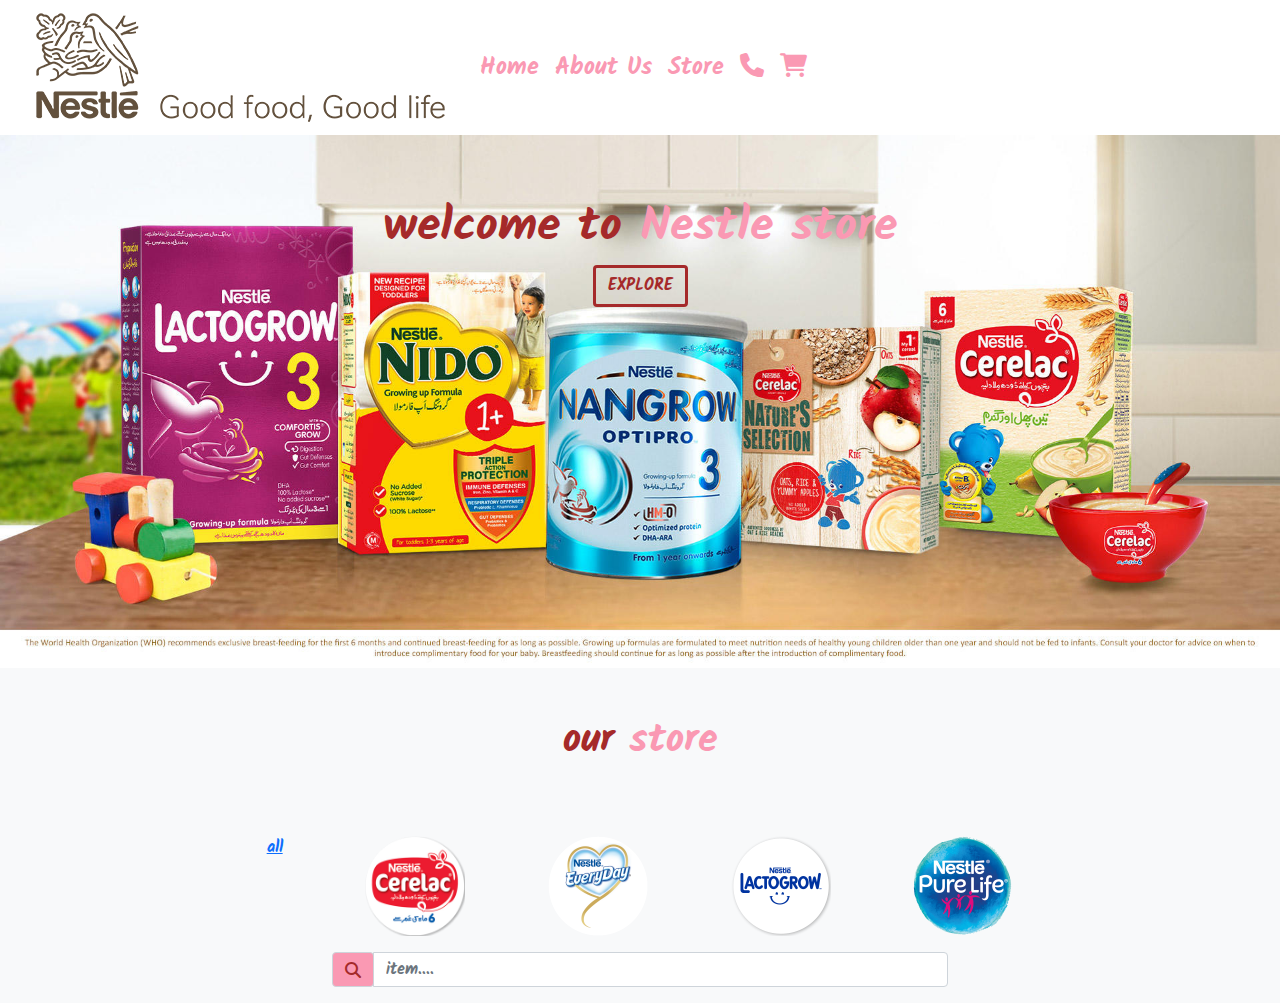
==== index.html @ f638a2ce "first commit" ====
<!DOCTYPE html>
<html lang="en">

<head>
    <meta charset="UTF-8">
    <meta http-equiv="X-UA-Compatible" content="IE=edge">
    <meta name="viewport" content="width=device-width, initial-scale=1.0">


    <!-- bootstrap css link -->
    <link rel="stylesheet" href="css/bootstrap.min.css">

    <!-- fontawesome link -->
    <link rel="stylesheet" href="css/all.min.css">
    <link rel="stylesheet" href="css/fontawesome.min.css">

    <!-- my css link -->
    <link rel="stylesheet" href="css/style.css">

    <title>Nestle</title>
</head>

<body>

    <!-- header starts -->
    <header>
        <!-- navbar starts -->
        <div>
            <div class="navbar navbar-expand-lg px-4">
                <div class="container-fluid">
                    <a class="navbar-brand" href="#"><img src="images/logo.png" alt=""></a>
                    <button class="navbar-toggler" type="button" data-bs-toggle="collapse" data-bs-target="#mynav"
                        aria-controls="mynav" aria-expanded="false" aria-label="Toggle navigation">
                        <span class="navbar-toggler-icon"><i class="fas fa-bars"></i></span>
                    </button>
                    <div class="collapse navbar-collapse" id="mynav">
                        <div class="navbar-nav">
                            <a class="nav-link active" aria-current="page" href="index.html">Home</a>
                            <a class="nav-link" href="about.html">About Us</a>
                            <a class="nav-link" href="store.html">Store</a>
                            <div class="contact d-lg-flex">
                                <a class="nav-link" href="contact.html"><i class="fa-solid fa-phone"></i></a>
                                <a class="nav-link" href="cart.html"><i
                                        class="fa-sharp fa-solid fa-cart-shopping"></i></a>
                            </div>
                        </div>

                    </div>
                </div>
            </div>
            </div>
        </nav>
        <!-- navbar ends -->

        <!-- banner starts -->


        <div class=" container-fluid banner text-center d-lg-block">
            <div class="col-12">
                <img src="images/banner.jpg" alt="" width="100%" height="100%">
            </div>
            <div class="banner-content d-lg-block d-sm-none ">
                <h1 class="display-5 pt-5">welcome to <span class="banner-text ">Nestle store</span></h1>
                <a href="store.html" class="btn text-uppercase">explore</a>
            </div>
            <div class="banner-content d-lg-none d-sm-block small">
                <h1 class="display-5 pt-5">welcome to <span class="banner-text ">Nestle store</span></h1>
                <a href="store.html" class="btn text-uppercase">explore</a>
            </div>
        </div>


        <!-- banner ends -->
    </header>
    <!-- header ends -->
    <!-- store section starts -->
    <div class="container-fluid store bg-light">
        <div class="row py-5 text-center">
            <h1>our <span id="store_title">store</span> </h1>
        </div>
        <!-- filter logos start -->
        <div class="row">
            <div class="col-lg-8 col-md-3 col-sm-2 mx-auto d-flex justify-content-around my-2 sortBtn flex-wrap">
                <a href="#" class="m-2" data-filter="all">
                    all</a>
                <a href="#" class="filter m-2" data-filter="cakes"><img src="images/nestle-cerelac-brand-logo-v4.png"
                        width="100px" alt=""></a>
                <a href="#" class="filter m-2" data-filter="cupcakes"><img src="images/everyday-new-logo.png"
                        width="100px" alt=""> </a>
                <a href="#" class="filter m-2" data-filter="sweets"><img src="images/LACTOGROW_400x400.png"
                        width="100px" alt=""> </a>
                <a href="#" class="filter m-2" data-filter="doughnuts"><img src="images/pure-life-logo-round.png"
                        width="100px" alt=""></a>
            </div>
        </div>
        <!-- filter logos end -->

        <div class="row search bar">

            <div class="col-10 mx-auto col-md-6">
                <form>
                    <div class="input-group mb-3">
                        <div class="input-group-prepend ">
                            <span class="input-group-text search-box" id="search-icon"><i
                                    class="fas fa-search"></i></span>
                        </div>
                        <input type="text" class="form-control" placeholder='item....' id="search-item">
                    </div>

                </form>
            </div>
        </div>



    <script src="js/bootstrap.min.js"></script>
    <script src="js/app.js"></script>
</body>

</html>
---- css/style.css ----
@font-face {
    font-family: myfont;
    src: url(../fonts/Kalam/Kalam-Bold.ttf);
}
body{
    font-family: myfont;
}
:root {
    --mainPink: #fa99b3;
    --mainYellow: rgb(249, 228, 148);
    --mainWhite: #fff;
    --mainBrown: brown;
    --yellowTrans: rgba(249, 228, 148, 0.5);
    --mainGrey: rgb(238, 238, 238);
  }

/* navbar */

.navbar{
    font-size: 1.5rem;
}
.navbar-nav a{
    color: var(--mainPink);
}
.navbar-nav a:hover{
    color: red;
}
.navbar-toggler{
    color: var(--mainPink);
}
/* banner */

.banner{
    margin: 0px;
    padding: 0px;
    position: relative;
    width: 100%;
}
.banner-content{
    color: white;
    position: absolute;
    top: 3%;
    width: 100%;
}
.banner-content h1{
    color: var(--mainBrown);
}
.banner-text{
    color: var(--mainPink);
}
.btn{
    color: var(--mainBrown);
    border: 0.2rem solid var(--mainBrown);

}
.btn:hover{
    color: var(--mainPink);
    background-color: var(--mainBrown);
}
.small h1 {
    color: blue;
}


/* store section */
.store h1{
    color: var(--mainBrown);
}
#store_title{
    color: var(--mainPink);
}
.search-box{
    color: var(--mainBrown);
    background-color: var(--mainPink);
    height: 35px;
}
.form-control{
    height: 35px;
}
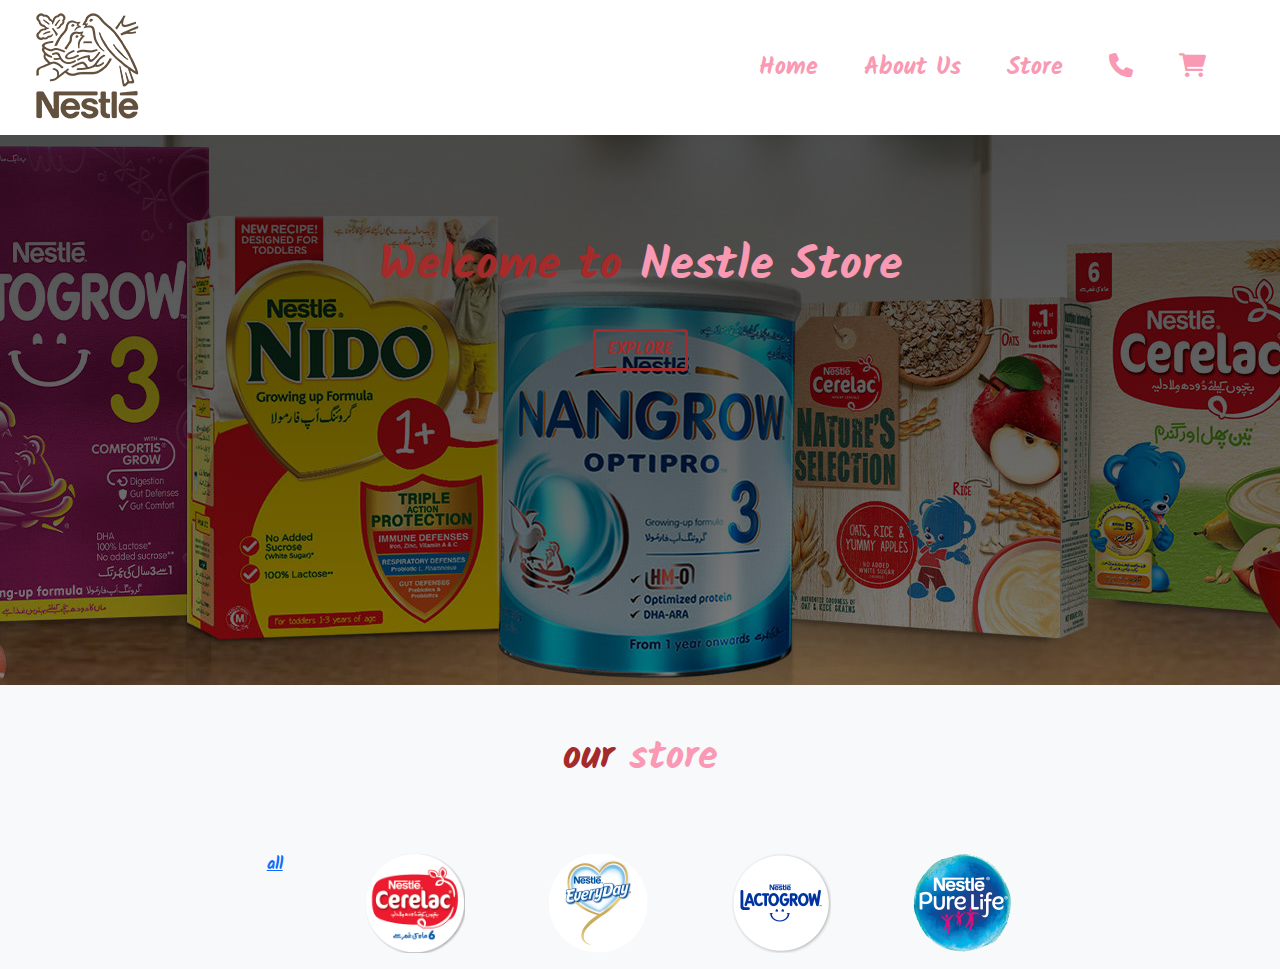
==== commit 5995aaf3: "commitchange" ====
--- a/index.html
+++ b/index.html
@@ -25,7 +25,7 @@
     <!-- header starts -->
     <header>
         <!-- navbar starts -->
-        <div>
+        <div >
             <div class="navbar navbar-expand-lg px-4">
                 <div class="container-fluid">
                     <a class="navbar-brand" href="#"><img src="images/logo.png" alt=""></a>
@@ -34,11 +34,11 @@
                         <span class="navbar-toggler-icon"><i class="fas fa-bars"></i></span>
                     </button>
                     <div class="collapse navbar-collapse" id="mynav">
-                        <div class="navbar-nav">
+                        <div class="navbar-nav linkhead" >
                             <a class="nav-link active" aria-current="page" href="index.html">Home</a>
-                            <a class="nav-link" href="about.html">About Us</a>
+                            <a class="nav-link"  href="about.html">About Us</a>
                             <a class="nav-link" href="store.html">Store</a>
-                            <div class="contact d-lg-flex">
+                            <div class="contact d-lg-flex "  >
                                 <a class="nav-link" href="contact.html"><i class="fa-solid fa-phone"></i></a>
                                 <a class="nav-link" href="cart.html"><i
                                         class="fa-sharp fa-solid fa-cart-shopping"></i></a>
@@ -48,7 +48,7 @@
                     </div>
                 </div>
             </div>
-            </div>
+        </div>
         </nav>
         <!-- navbar ends -->
 
@@ -56,17 +56,18 @@
 
 
         <div class=" container-fluid banner text-center d-lg-block">
-            <div class="col-12">
-                <img src="images/banner.jpg" alt="" width="100%" height="100%">
-            </div>
+            <div class="col-12 img">
+                <!-- <img src="images/banner.png" alt="" width="100%" height="100%">
+           -->
             <div class="banner-content d-lg-block d-sm-none ">
-                <h1 class="display-5 pt-5">welcome to <span class="banner-text ">Nestle store</span></h1>
+                <h1 class="display-5 pt-5">Welcome to <span class="banner-text ">Nestle Store</span></h1>
                 <a href="store.html" class="btn text-uppercase">explore</a>
             </div>
             <div class="banner-content d-lg-none d-sm-block small">
-                <h1 class="display-5 pt-5">welcome to <span class="banner-text ">Nestle store</span></h1>
+                <h1 class="display-5 pt-5">Welcome to <span class="banner-text ">Nestle Store</span></h1>
                 <a href="store.html" class="btn text-uppercase">explore</a>
             </div>
+        </div>
         </div>
 
 
@@ -95,7 +96,7 @@
         </div>
         <!-- filter logos end -->
 
-        <div class="row search bar">
+        <!-- <div class="row search bar">
 
             <div class="col-10 mx-auto col-md-6">
                 <form>
@@ -109,12 +110,12 @@
 
                 </form>
             </div>
-        </div>
+        </div> -->
 
 
 
-    <script src="js/bootstrap.min.js"></script>
-    <script src="js/app.js"></script>
+        <script src="js/bootstrap.min.js"></script>
+        <script src="js/app.js"></script>
 </body>
 
 </html>--- a/css/style.css
+++ b/css/style.css
@@ -15,12 +15,29 @@
   }
 
 /* navbar */
+#mynav{
+    justify-content:flex-end;
 
+   
+    
+}
 .navbar{
     font-size: 1.5rem;
+  
+    
+
 }
+.linkhead a{
+    padding-left: 20%;
+    margin-right: 30px;
+
+
+}
+
 .navbar-nav a{
     color: var(--mainPink);
+ 
+  
 }
 .navbar-nav a:hover{
     color: red;
@@ -29,7 +46,13 @@
     color: var(--mainPink);
 }
 /* banner */
-
+.img{
+    background-image:linear-gradient(rgba(0,0,0,0.7),rgba(0,0,0,0.5)), url('../images/banner.jpg');
+    background-position: center;
+    background-repeat: no-repeat;
+    width: 100%;
+    height: 550px;
+}
 .banner{
     margin: 0px;
     padding: 0px;
@@ -39,8 +62,9 @@
 .banner-content{
     color: white;
     position: absolute;
-    top: 3%;
+    top: 10%;
     width: 100%;
+
 }
 .banner-content h1{
     color: var(--mainBrown);
@@ -49,6 +73,7 @@
     color: var(--mainPink);
 }
 .btn{
+margin-top: 2%;
     color: var(--mainBrown);
     border: 0.2rem solid var(--mainBrown);
 
@@ -72,8 +97,8 @@
 .search-box{
     color: var(--mainBrown);
     background-color: var(--mainPink);
-    height: 35px;
+    height: 60px;
 }
 .form-control{
-    height: 35px;
+    height: 60px;
 }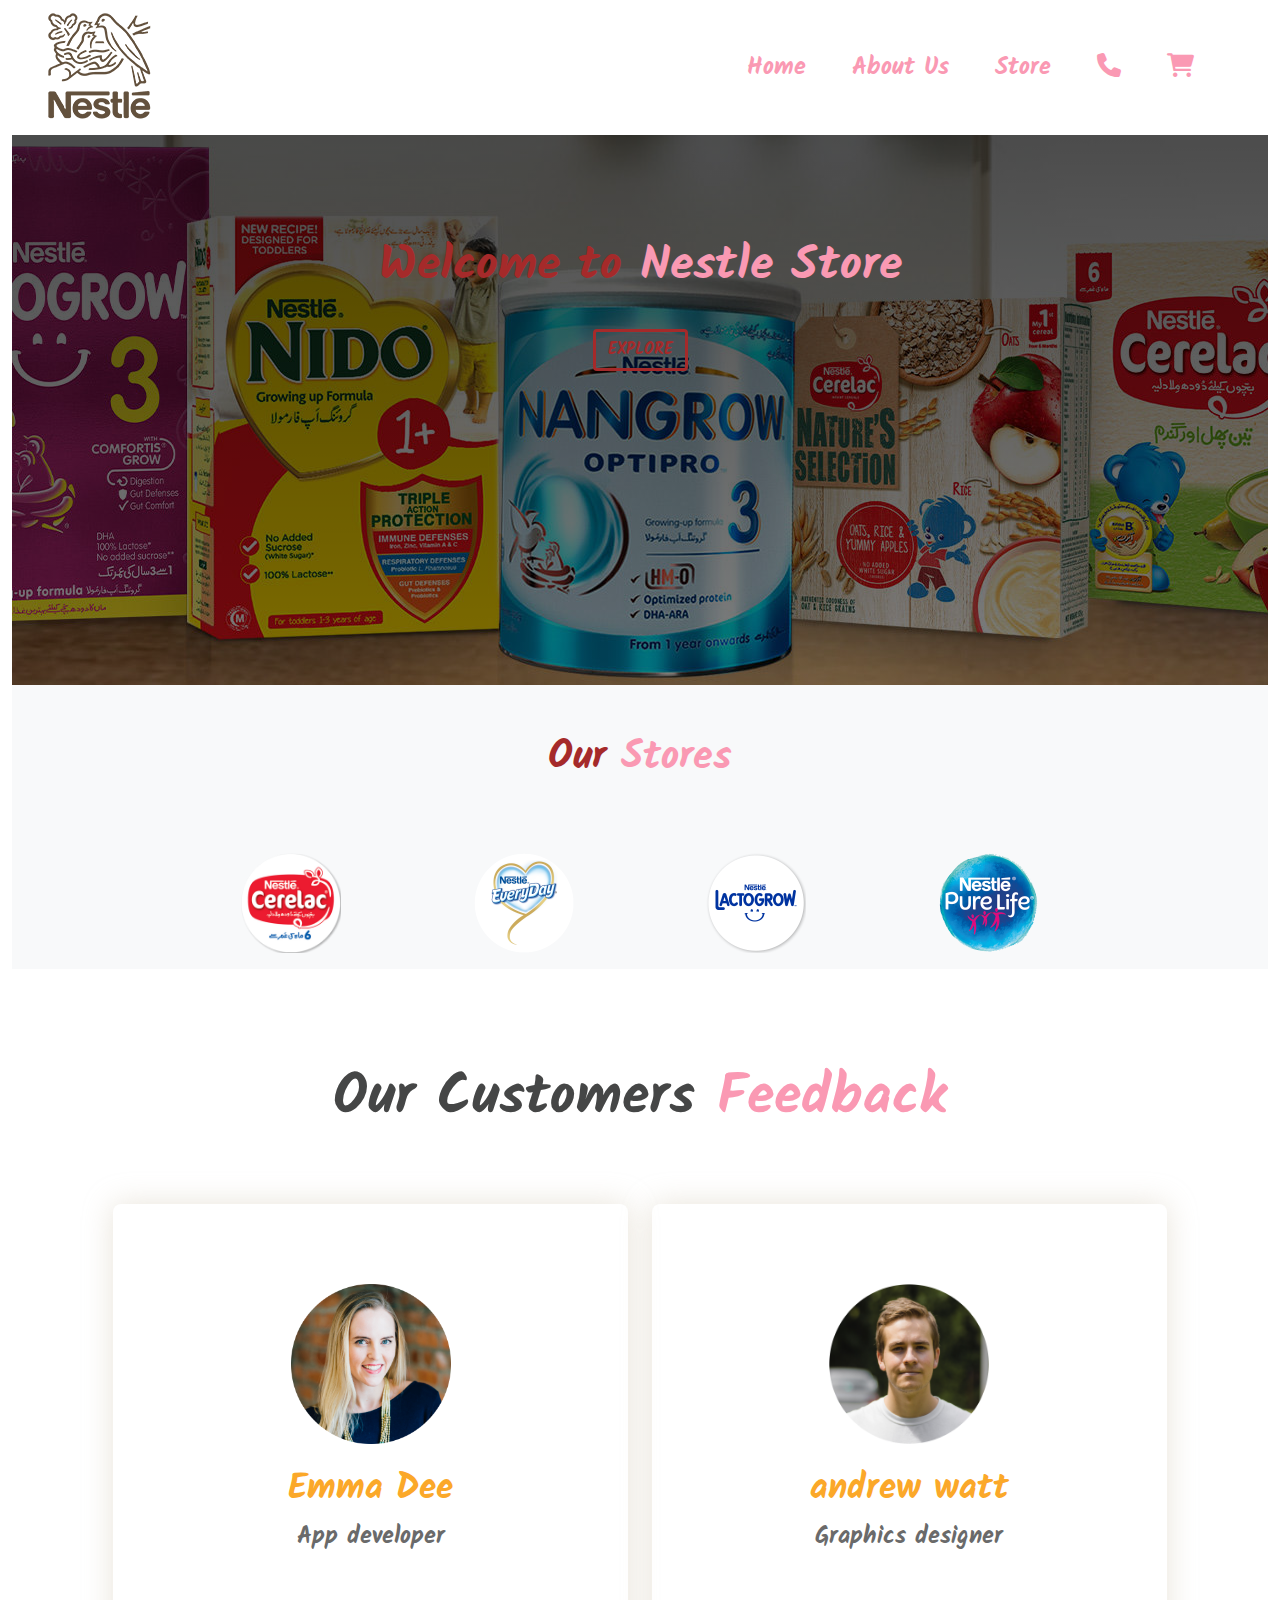
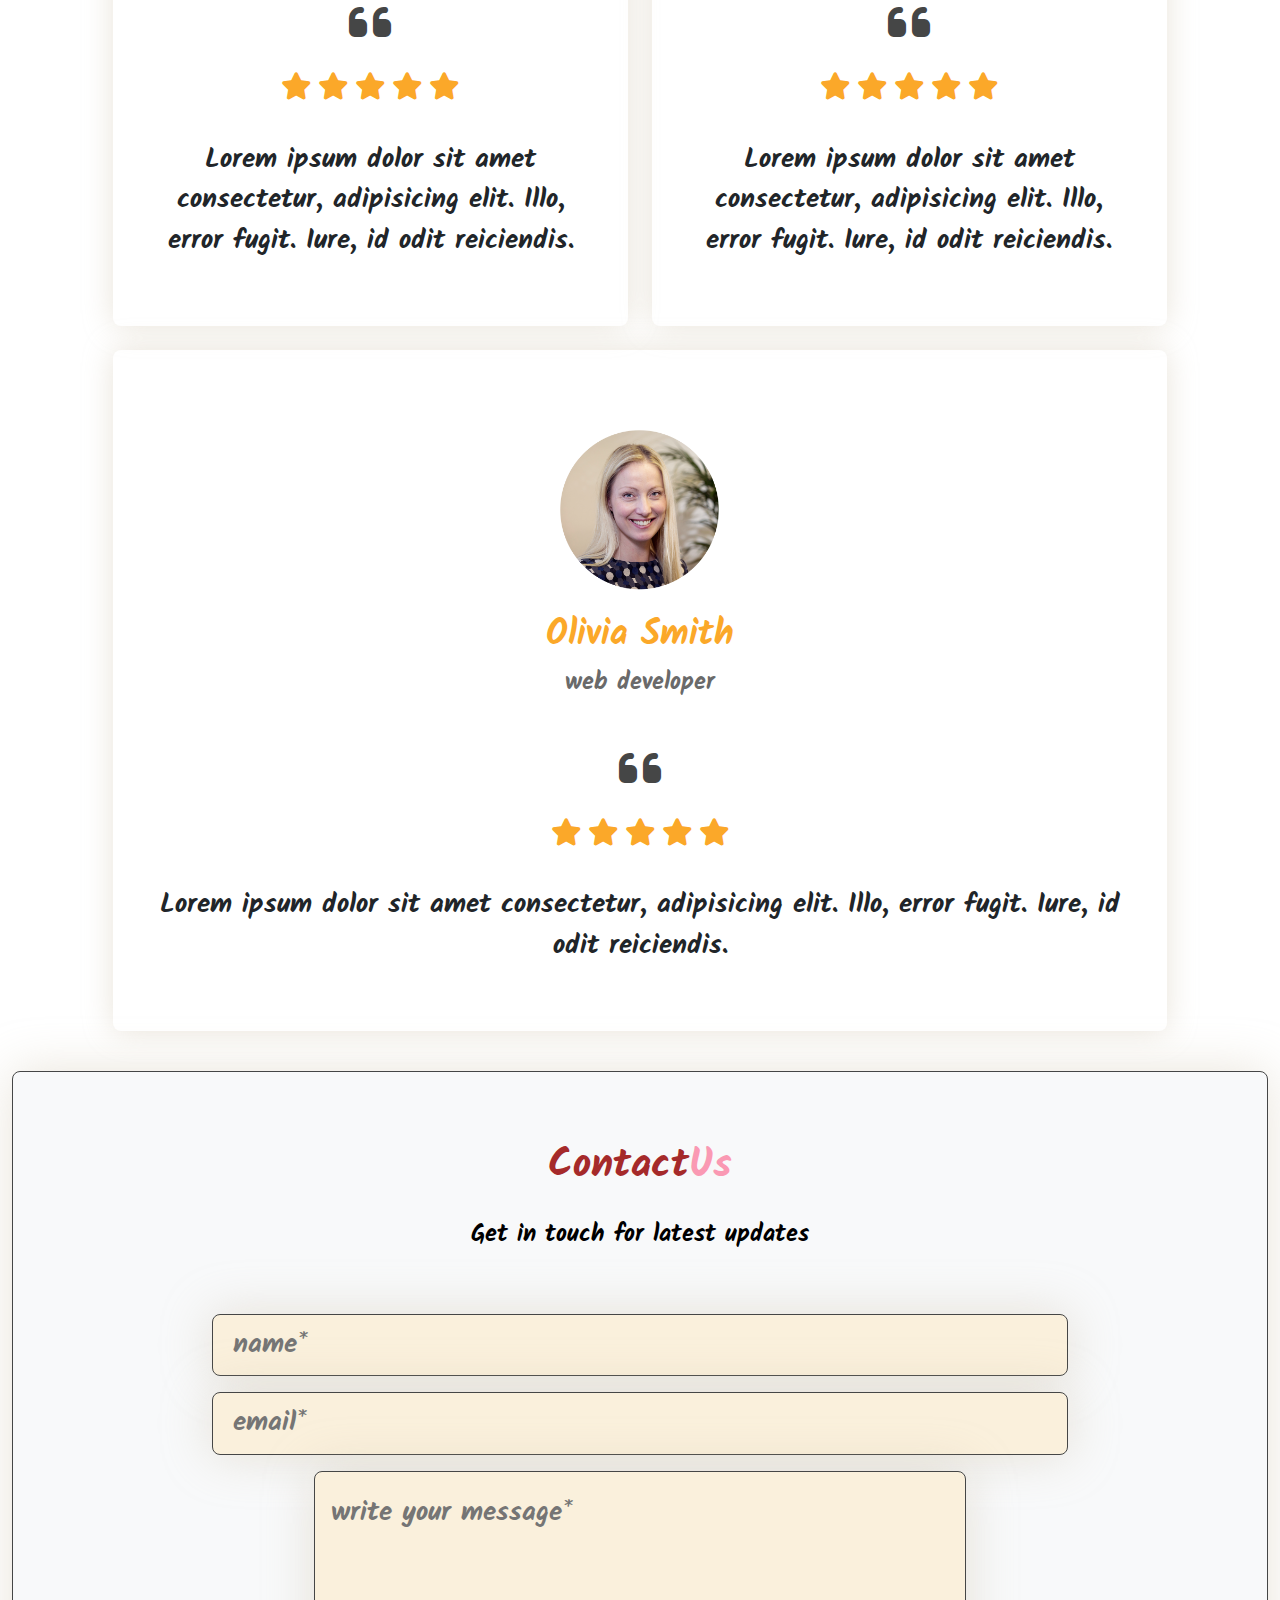
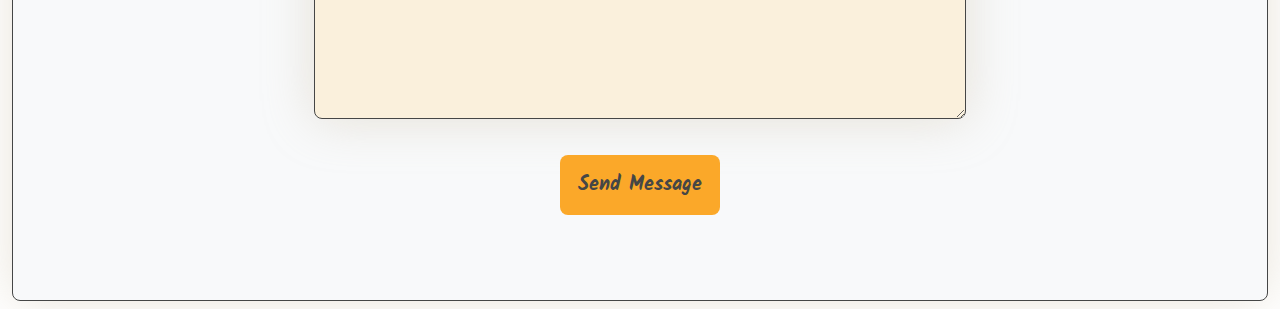
==== commit c3361599: "complete" ====
--- a/index.html
+++ b/index.html
@@ -20,12 +20,12 @@
     <title>Nestle</title>
 </head>
 
-<body>
+<body class="container-fluid">
 
     <!-- header starts -->
     <header>
         <!-- navbar starts -->
-        <div >
+        <div>
             <div class="navbar navbar-expand-lg px-4">
                 <div class="container-fluid">
                     <a class="navbar-brand" href="#"><img src="images/logo.png" alt=""></a>
@@ -34,11 +34,11 @@
                         <span class="navbar-toggler-icon"><i class="fas fa-bars"></i></span>
                     </button>
                     <div class="collapse navbar-collapse" id="mynav">
-                        <div class="navbar-nav linkhead" >
+                        <div class="navbar-nav linkhead">
                             <a class="nav-link active" aria-current="page" href="index.html">Home</a>
-                            <a class="nav-link"  href="about.html">About Us</a>
+                            <a class="nav-link" href="about.html">About Us</a>
                             <a class="nav-link" href="store.html">Store</a>
-                            <div class="contact d-lg-flex "  >
+                            <div class="contact d-lg-flex ">
                                 <a class="nav-link" href="contact.html"><i class="fa-solid fa-phone"></i></a>
                                 <a class="nav-link" href="cart.html"><i
                                         class="fa-sharp fa-solid fa-cart-shopping"></i></a>
@@ -59,15 +59,15 @@
             <div class="col-12 img">
                 <!-- <img src="images/banner.png" alt="" width="100%" height="100%">
            -->
-            <div class="banner-content d-lg-block d-sm-none ">
-                <h1 class="display-5 pt-5">Welcome to <span class="banner-text ">Nestle Store</span></h1>
-                <a href="store.html" class="btn text-uppercase">explore</a>
-            </div>
-            <div class="banner-content d-lg-none d-sm-block small">
-                <h1 class="display-5 pt-5">Welcome to <span class="banner-text ">Nestle Store</span></h1>
-                <a href="store.html" class="btn text-uppercase">explore</a>
-            </div>
-        </div>
+                <div class="banner-content d-lg-block d-sm-none ">
+                    <h1 class="display-5 pt-5">Welcome to <span class="banner-text ">Nestle Store</span></h1>
+                    <a href="store.html" class="btn text-uppercase">explore</a>
+                </div>
+                <div class="banner-content d-lg-none d-sm-block small">
+                    <h1 class="display-5 pt-5">Welcome to <span class="banner-text ">Nestle Store</span></h1>
+                    <a href="store.html" class="btn text-uppercase">explore</a>
+                </div>
+            </div>
         </div>
 
 
@@ -77,13 +77,11 @@
     <!-- store section starts -->
     <div class="container-fluid store bg-light">
         <div class="row py-5 text-center">
-            <h1>our <span id="store_title">store</span> </h1>
+            <h1>Our <span id="store_title">Stores</span> </h1>
         </div>
         <!-- filter logos start -->
         <div class="row">
-            <div class="col-lg-8 col-md-3 col-sm-2 mx-auto d-flex justify-content-around my-2 sortBtn flex-wrap">
-                <a href="#" class="m-2" data-filter="all">
-                    all</a>
+            <div class="col-lg-8 col-md-3 col-sm-2 mx-auto d-flex justify-content-between my-2 sortBtn flex-wrap">
                 <a href="#" class="filter m-2" data-filter="cakes"><img src="images/nestle-cerelac-brand-logo-v4.png"
                         width="100px" alt=""></a>
                 <a href="#" class="filter m-2" data-filter="cupcakes"><img src="images/everyday-new-logo.png"
@@ -96,24 +94,111 @@
         </div>
         <!-- filter logos end -->
 
-        <!-- <div class="row search bar">
-
-            <div class="col-10 mx-auto col-md-6">
-                <form>
-                    <div class="input-group mb-3">
-                        <div class="input-group-prepend ">
-                            <span class="input-group-text search-box" id="search-icon"><i
-                                    class="fas fa-search"></i></span>
-                        </div>
-                        <input type="text" class="form-control" placeholder='item....' id="search-item">
+
+
+    </div>
+
+
+
+    <!-- FeedbackStart -->
+    <div class="review section container-fluid" id="testimonial">
+        <h1>Our Customers<span id="store_title"> Feedback</span> </h1>
+        <div class="box-container1 row">
+
+            <div class="box1 ">
+                <i><img src="./feedbackimage/1.png" alt=""></i>
+                <h3>Emma Dee</h3>
+                <h4>App developer</h4>
+
+                <i class="fa fa-quote-left" aria-hidden="true"></i>
+
+
+                <div class="stars">
+                    <i class="fas fa-star" aria-hidden="true"></i>
+                    <i class="fas fa-star" aria-hidden="true"></i>
+                    <i class="fas fa-star" aria-hidden="true"></i>
+                    <i class="fas fa-star" aria-hidden="true"></i>
+                    <i class="fas fa-star" aria-hidden="true"></i>
+                </div>
+
+                <p>Lorem ipsum dolor sit amet consectetur, adipisicing elit. Illo, error fugit. Iure, id odit
+                    reiciendis.</p>
+
+            </div>
+
+            <div class="box1">
+                <i><img src="./feedbackimage/2.png" alt=""></i>
+                <h3>andrew watt</h3>
+                <h4>Graphics designer</h4>
+                <i class="fa fa-quote-left" aria-hidden="true"></i>
+                <div class="stars">
+                    <i class="fas fa-star" aria-hidden="true"></i>
+                    <i class="fas fa-star" aria-hidden="true"></i>
+                    <i class="fas fa-star" aria-hidden="true"></i>
+                    <i class="fas fa-star" aria-hidden="true"></i>
+                    <i class="fas fa-star" aria-hidden="true"></i>
+                </div>
+
+
+
+                <p>Lorem ipsum dolor sit amet consectetur, adipisicing elit. Illo, error fugit. Iure, id odit
+                    reiciendis.</p>
+
+            </div>
+
+            <div class="box1">
+                <i><img src="./feedbackimage/3.png" alt=""></i>
+                <h3>Olivia Smith</h3>
+                <h4>web developer</h4>
+
+                <i class="fa fa-quote-left" aria-hidden="true"></i>
+
+                <div class="stars">
+                    <i class="fas fa-star" aria-hidden="true"></i>
+                    <i class="fas fa-star" aria-hidden="true"></i>
+                    <i class="fas fa-star" aria-hidden="true"></i>
+                    <i class="fas fa-star" aria-hidden="true"></i>
+                    <i class="fas fa-star" aria-hidden="true"></i>
+                </div>
+
+                <p>Lorem ipsum dolor sit amet consectetur, adipisicing elit. Illo, error fugit. Iure, id odit
+                    reiciendis.</p>
+
+            </div>
+
+
+        </div>
+
+    </div>
+    <!-- FeedbackEnd -->
+<!-- Contact Page Start -->
+    <div class="container-fluid store bg-light" id="contact">
+        <div class="row py-5 text-center">
+            <h1>Contact<span id="store_title">Us</span> </h1>
+            <h4>Get in touch for latest updates</h4>
+        </div>
+       
+        <div class="row text-center">
+            <div class="col-12" >
+                <form action="">
+
+                    <input type="text" placeholder="name*" class="box">
+                    <input type="email" name="email" placeholder="email*" class="box">
+                    <textarea name="" placeholder="write your message*" id="" cols="40" rows="5"></textarea>
+                    <div class="buton">
+                        <a href="#" class="further">Send Message</a>
                     </div>
 
+
                 </form>
             </div>
-        </div> -->
-
-
-
+            </div>
+         <!-- Contact page -->
+
+
+
+        </div>
+        <!-- Contact Page End -->
         <script src="js/bootstrap.min.js"></script>
         <script src="js/app.js"></script>
 </body>
--- a/css/style.css
+++ b/css/style.css
@@ -97,8 +97,155 @@
 .search-box{
     color: var(--mainBrown);
     background-color: var(--mainPink);
-    height: 60px;
+    height: 35px;
 }
 .form-control{
-    height: 60px;
+    height: 35px;
+}
+/* Banners */
+/* .img1{
+    background-image: url('../storeimages/banners/cerelac.png');
+    background-position: center;
+    background-repeat: no-repeat;
+    width: 100%;
+    height: 500px;
+}
+.img2{
+    background-image: url('../storeimages/banners/water.jpg');
+    background-position: center;
+    background-repeat: no-repeat;
+    width: 100%;
+    height: 500px;
+}
+.img3{
+    background-image: url('../storeimages/banners/lactogrow.jpg');
+    background-position: center;
+    background-repeat: no-repeat;
+    width: 100%;
+    height: 500px;
+}
+.img4{
+    background-image: url('../storeimages/banners/EveryDay.jpg');
+    background-position: center;
+    background-repeat: no-repeat;
+    width: 100%;
+    height: 500px;
+} */
+/* Feedback */
+.section {
+    padding: 2rem 9%;
+}
+.review .box-container1 {
+    display: flex;
+    flex-wrap: wrap;
+    gap: 1.5rem;
+    /* padding: 2rem 4rem; */
+}
+.review h1 {
+    font-size: 3.5rem;
+    text-align: center;
+    padding: 4rem 0.2rem;
+    color: #454646;
+}
+.review .box-container1 .box1 {
+    flex: 1 1 30rem;
+    text-align: center;
+    justify-content: space-evenly;
+    padding: 2rem;
+    color: var(--light-color);
+    border-radius: 0.5rem;
+    box-shadow: 0px 0px 30px 0px rgb(199 187 162 / 40%);
+}
+.review .box-container1 .box1 i img {
+    margin-top: 3rem;
+    width: 10rem;
+    height: 10rem;
+}
+.review .box-container1 .box1 h3 {
+    padding-top: 1.5rem;
+    font-size: 2.2rem;
+    color: #FBA829;
+}
+
+.review .box-container1 .box1 h4 {
+    padding-top: 0.3rem;
+    font-size: 1.5rem;
+    color: #454646;
+    opacity: 80%;
+    font-weight: 500;
+}
+.review .box-container1 .box1 i {
+    font-size: 3rem;
+    padding-top: 2.4rem;
+    color: #454646;
+}
+.review .box-container1 .box1 .stars i {
+    font-size: 1.7rem;
+    color: #FBA829;
+    padding: 1.5rem 0;
+}
+.review .box-container1 .box1 p {
+    text-align: center;
+    /* margin-top: 8rem; */
+    padding: 1rem 0;
+    font-size: 1.7rem;
+}
+
+
+
+
+
+/* Contact Form */
+#contact .row{
+    display: flex;
+    flex-wrap: wrap;
+    gap: 1.5rem;
+}
+#contact .row form{
+    flex: 1 1 25rem;
+   
+    border-radius: 0.5rem;
+}
+form .box{
+    width: 70%;
+    color: rgb(0, 0, 0);
+    text-transform: none;
+    font-size: 1.7rem;
+    padding: 10px 0px 10px 20px;
+    margin: 0.5rem 0;
+    background: #FAF0DC;
+    box-shadow: 0px 0px 50px 0px rgb(199 187 162 / 40%);
+    border-radius: 0.5rem;
+    border: 1px solid #454646;
+}
+#contact ,.row form textarea{
+   color: rgb(0, 0, 0);
+    text-transform: none;
+    font-size: 1.7rem;
+    padding: 1.3rem 1rem;
+    margin: 0.5rem 0;
+    background: #FAF0DC;
+    box-shadow: 0px 0px 50px 0px rgb(199 187 162 / 40%);
+    border-radius: 0.5rem;
+    border: 1px solid #454646;
+}
+#contact .buton {
+    display: flex;
+    justify-content: center;
+    text-align: center;
+    align-items: center;
+    margin-bottom: 4rem;
+}
+#contact .buton a {
+    background-color: #FBA829;
+    text-align: center;
+    border: none;
+    color: #454646;
+    padding: 15px 18px;
+    text-decoration: none;
+    font-size: 20px;
+    font-weight: bold;
+    border-radius: 0.5rem;
+    margin-top: 0.9rem;
+    display: block;
 }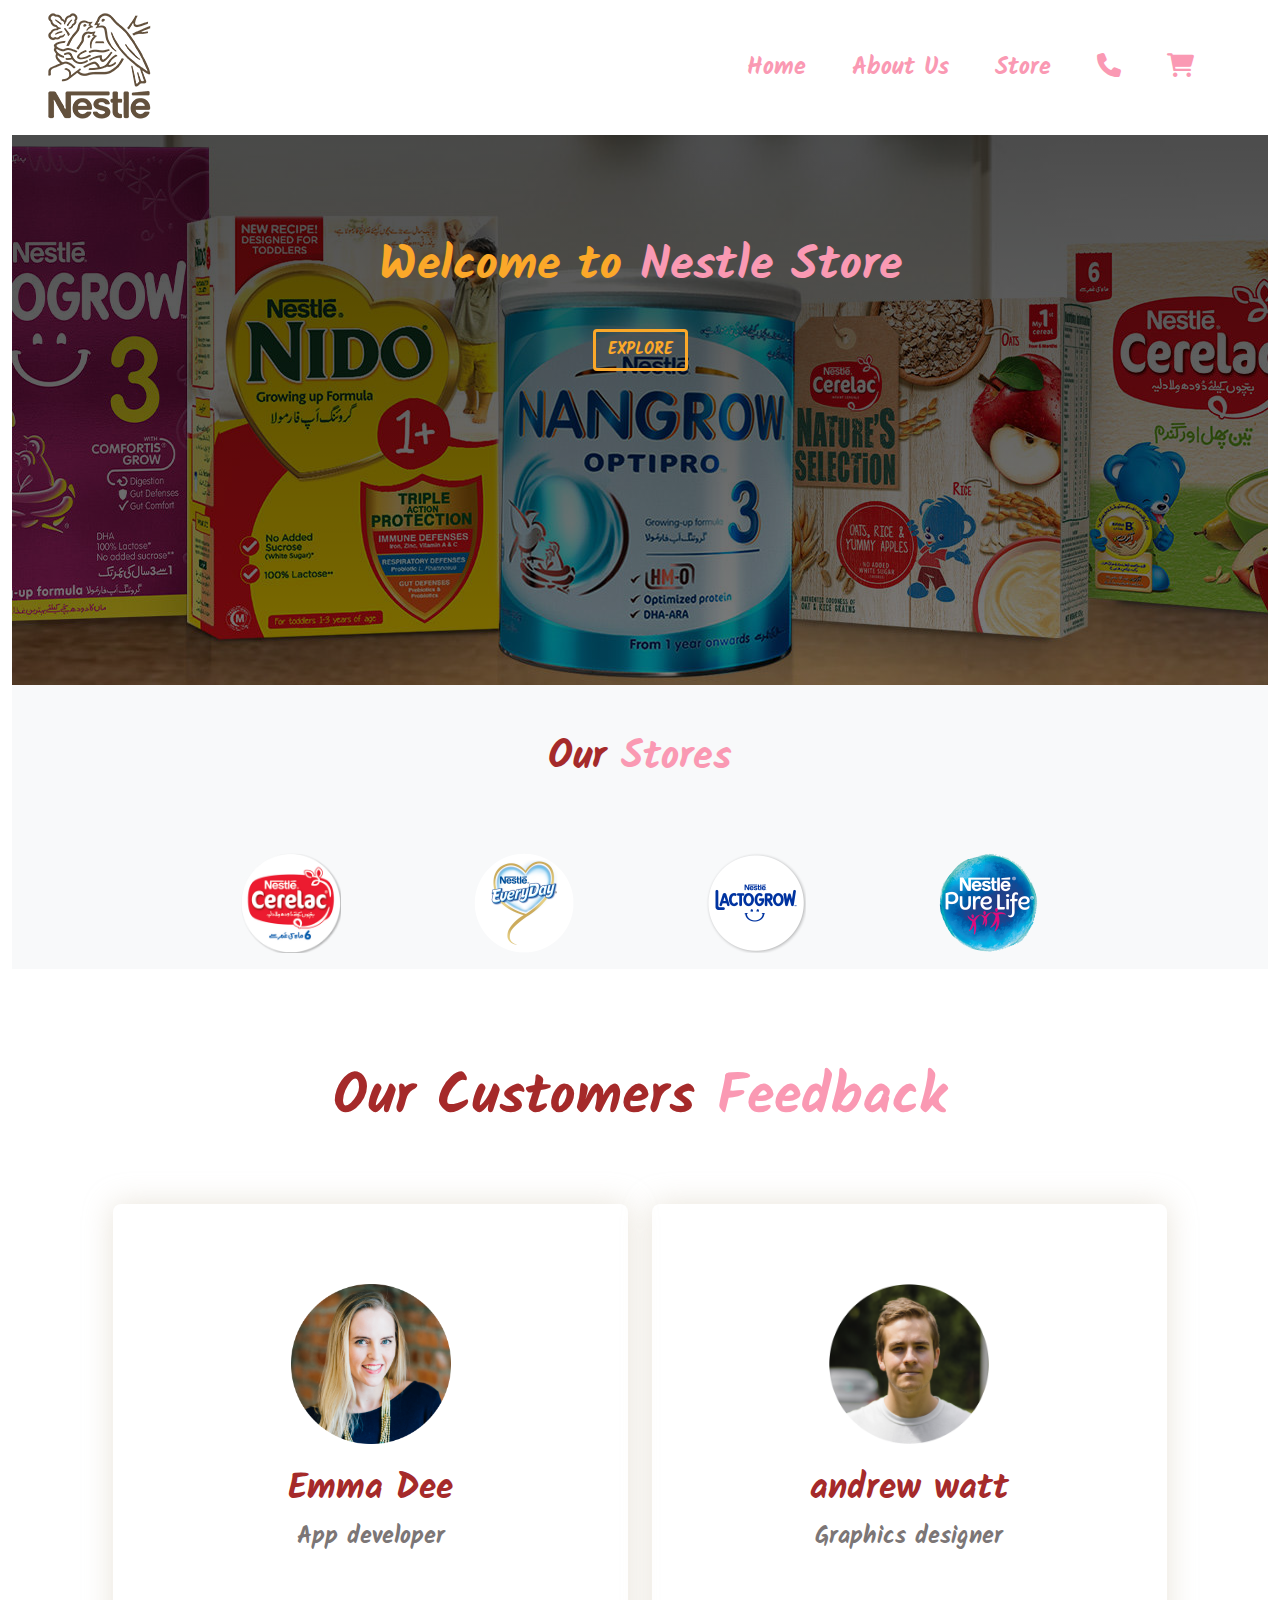
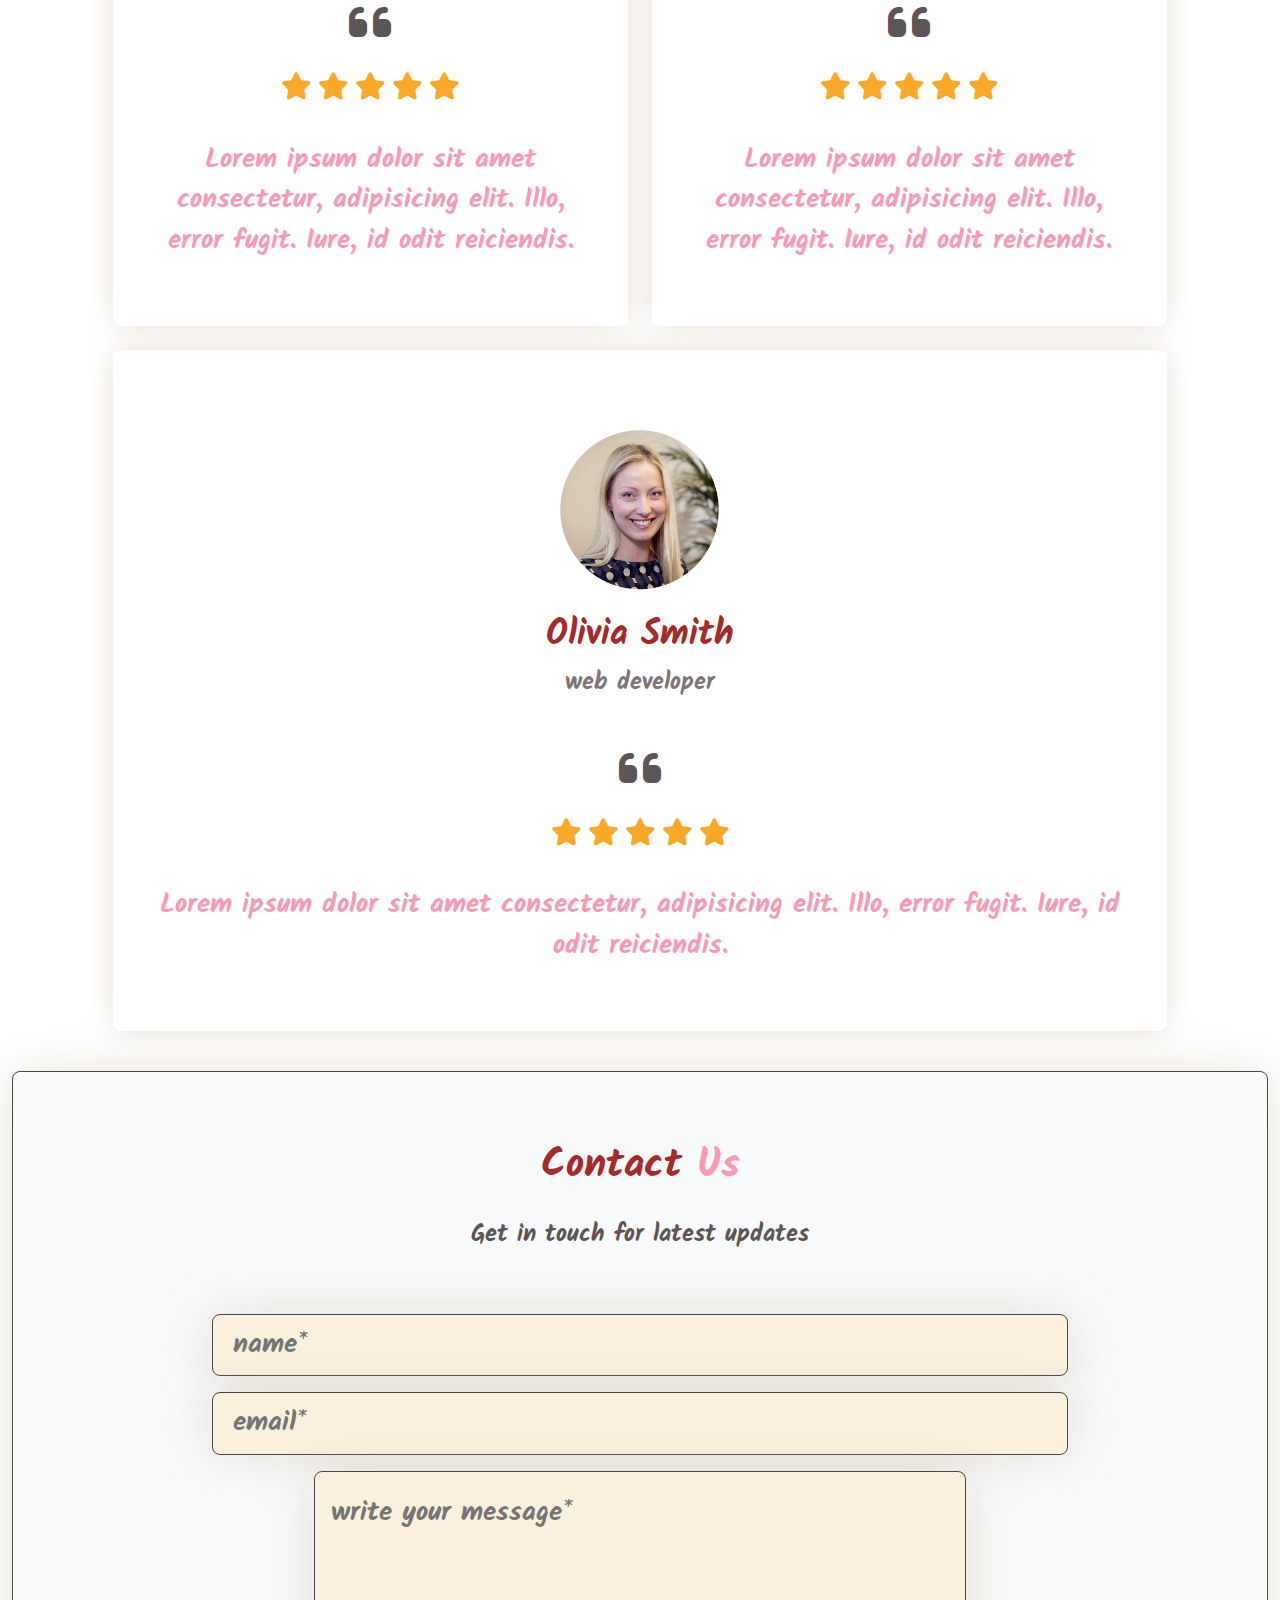
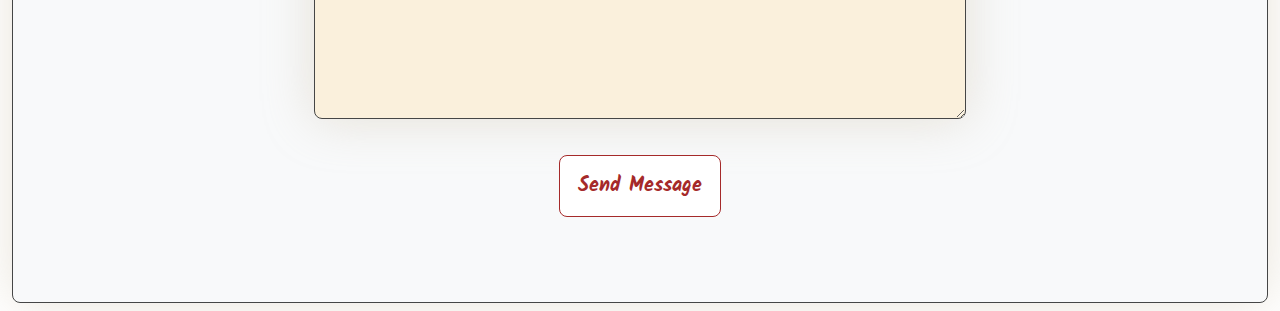
==== commit 423ca47d: "done styling" ====
--- a/index.html
+++ b/index.html
@@ -57,16 +57,11 @@
 
         <div class=" container-fluid banner text-center d-lg-block">
             <div class="col-12 img">
-                <!-- <img src="images/banner.png" alt="" width="100%" height="100%">
-           -->
-                <div class="banner-content d-lg-block d-sm-none ">
+                <div class="banner-content ">
                     <h1 class="display-5 pt-5">Welcome to <span class="banner-text ">Nestle Store</span></h1>
                     <a href="store.html" class="btn text-uppercase">explore</a>
                 </div>
-                <div class="banner-content d-lg-none d-sm-block small">
-                    <h1 class="display-5 pt-5">Welcome to <span class="banner-text ">Nestle Store</span></h1>
-                    <a href="store.html" class="btn text-uppercase">explore</a>
-                </div>
+                
             </div>
         </div>
 
@@ -77,7 +72,7 @@
     <!-- store section starts -->
     <div class="container-fluid store bg-light">
         <div class="row py-5 text-center">
-            <h1>Our <span id="store_title">Stores</span> </h1>
+            <h1>Our <span class="title">Stores</span> </h1>
         </div>
         <!-- filter logos start -->
         <div class="row">
@@ -102,7 +97,8 @@
 
     <!-- FeedbackStart -->
     <div class="review section container-fluid" id="testimonial">
-        <h1>Our Customers<span id="store_title"> Feedback</span> </h1>
+        <h1 style="color: brown;">Our Customers<span class="title"> Feedback</span> </h1>
+        
         <div class="box-container1 row">
 
             <div class="box1 ">
@@ -174,7 +170,7 @@
 <!-- Contact Page Start -->
     <div class="container-fluid store bg-light" id="contact">
         <div class="row py-5 text-center">
-            <h1>Contact<span id="store_title">Us</span> </h1>
+            <h1>Contact <span class="title">Us</span> </h1>
             <h4>Get in touch for latest updates</h4>
         </div>
        
--- a/css/style.css
+++ b/css/style.css
@@ -11,7 +11,8 @@
     --mainWhite: #fff;
     --mainBrown: brown;
     --yellowTrans: rgba(249, 228, 148, 0.5);
-    --mainGrey: rgb(238, 238, 238);
+    --mainGrey: rgb(92, 85, 85);
+    --orange: rgb(251, 168, 41);
   }
 
 /* navbar */
@@ -67,15 +68,15 @@
 
 }
 .banner-content h1{
-    color: var(--mainBrown);
+    color: var(--orange);
 }
 .banner-text{
     color: var(--mainPink);
 }
 .btn{
 margin-top: 2%;
-    color: var(--mainBrown);
-    border: 0.2rem solid var(--mainBrown);
+    color: var(--orange);
+    border: 0.2rem solid var(--orange);
 
 }
 .btn:hover{
@@ -88,10 +89,10 @@
 
 
 /* store section */
-.store h1{
-    color: var(--mainBrown);
-}
-#store_title{
+h1{
+    color: var(--mainBrown);
+}
+.title{
     color: var(--mainPink);
 }
 .search-box{
@@ -102,35 +103,7 @@
 .form-control{
     height: 35px;
 }
-/* Banners */
-/* .img1{
-    background-image: url('../storeimages/banners/cerelac.png');
-    background-position: center;
-    background-repeat: no-repeat;
-    width: 100%;
-    height: 500px;
-}
-.img2{
-    background-image: url('../storeimages/banners/water.jpg');
-    background-position: center;
-    background-repeat: no-repeat;
-    width: 100%;
-    height: 500px;
-}
-.img3{
-    background-image: url('../storeimages/banners/lactogrow.jpg');
-    background-position: center;
-    background-repeat: no-repeat;
-    width: 100%;
-    height: 500px;
-}
-.img4{
-    background-image: url('../storeimages/banners/EveryDay.jpg');
-    background-position: center;
-    background-repeat: no-repeat;
-    width: 100%;
-    height: 500px;
-} */
+
 /* Feedback */
 .section {
     padding: 2rem 9%;
@@ -152,7 +125,7 @@
     text-align: center;
     justify-content: space-evenly;
     padding: 2rem;
-    color: var(--light-color);
+    color: var(--mainPink);
     border-radius: 0.5rem;
     box-shadow: 0px 0px 30px 0px rgb(199 187 162 / 40%);
 }
@@ -164,20 +137,20 @@
 .review .box-container1 .box1 h3 {
     padding-top: 1.5rem;
     font-size: 2.2rem;
-    color: #FBA829;
+    color: var(--mainBrown);
 }
 
 .review .box-container1 .box1 h4 {
     padding-top: 0.3rem;
     font-size: 1.5rem;
-    color: #454646;
+    color: var(--mainGrey);
     opacity: 80%;
     font-weight: 500;
 }
 .review .box-container1 .box1 i {
     font-size: 3rem;
     padding-top: 2.4rem;
-    color: #454646;
+    color: var(--mainGrey);
 }
 .review .box-container1 .box1 .stars i {
     font-size: 1.7rem;
@@ -208,7 +181,7 @@
 }
 form .box{
     width: 70%;
-    color: rgb(0, 0, 0);
+    color: var(--mainGrey);
     text-transform: none;
     font-size: 1.7rem;
     padding: 10px 0px 10px 20px;
@@ -219,7 +192,7 @@
     border: 1px solid #454646;
 }
 #contact ,.row form textarea{
-   color: rgb(0, 0, 0);
+   color: var(--mainGrey);
     text-transform: none;
     font-size: 1.7rem;
     padding: 1.3rem 1rem;
@@ -237,10 +210,10 @@
     margin-bottom: 4rem;
 }
 #contact .buton a {
-    background-color: #FBA829;
-    text-align: center;
-    border: none;
-    color: #454646;
+    background-color: var(--mainWhite);
+    text-align: center;
+    border: solid 1px var(--mainBrown);
+    color: var(--mainBrown);
     padding: 15px 18px;
     text-decoration: none;
     font-size: 20px;
@@ -248,4 +221,4 @@
     border-radius: 0.5rem;
     margin-top: 0.9rem;
     display: block;
-}+}
